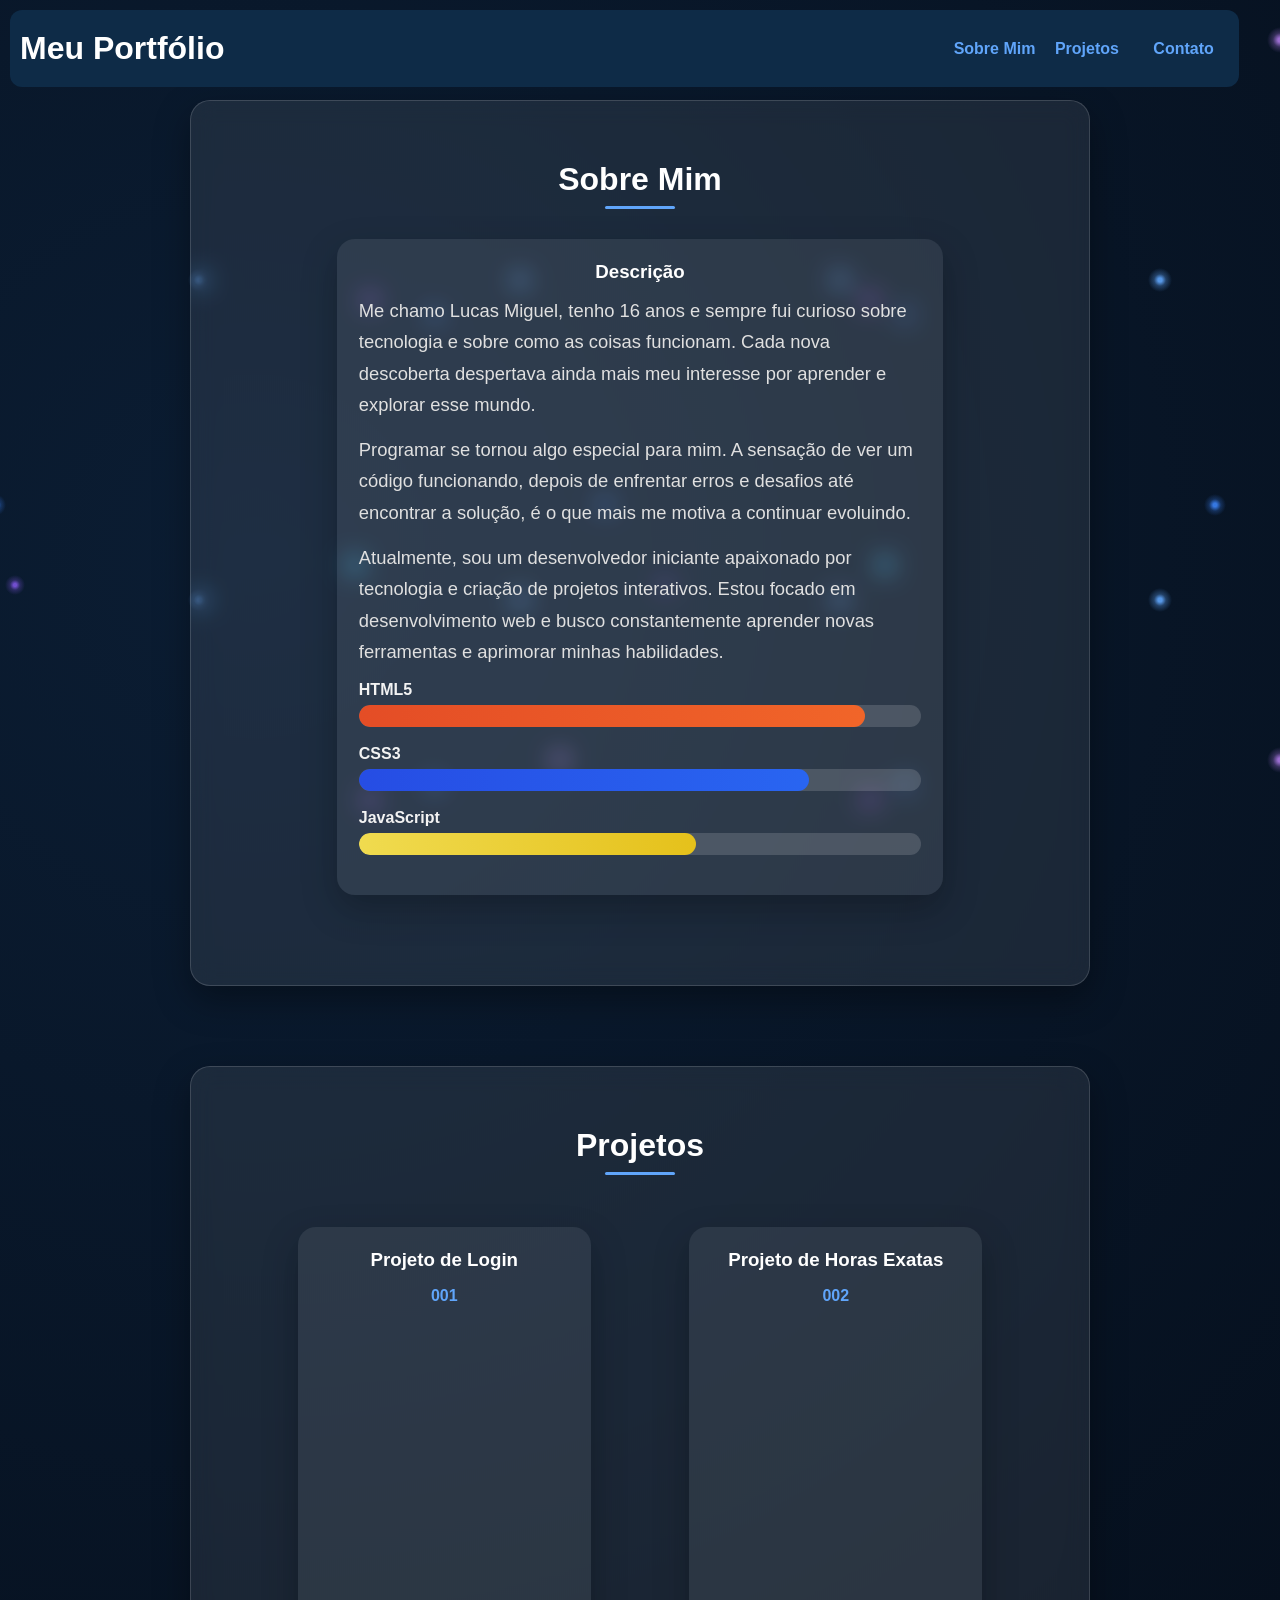
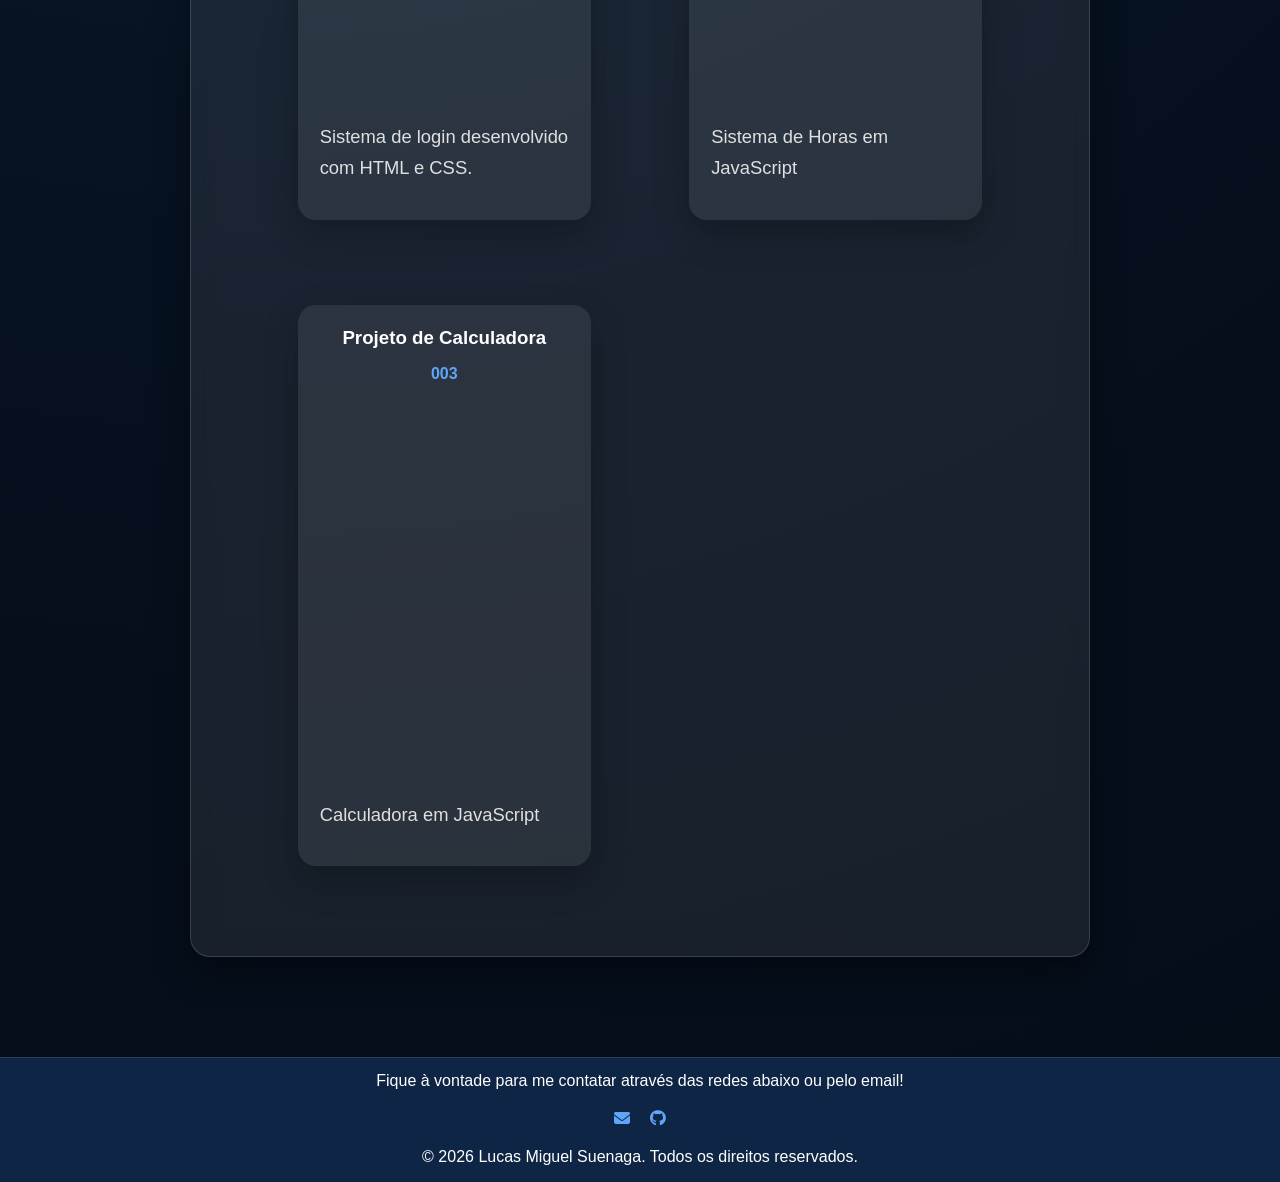
==== projeto/index.html @ d28683c3 "update" ====
<!DOCTYPE html>
<html lang="pt-br">
<head>
    <meta charset="UTF-8">
    <meta name="viewport" content="width=device-width, initial-scale=1.0">
    <title>Portfólio</title>

    <link rel="stylesheet" href="estilos/style.css">
    <link rel="stylesheet" href="estilos/media-query.css">
    <link rel="stylesheet" href="https://cdnjs.cloudflare.com/ajax/libs/font-awesome/6.5.0/css/all.min.css"/>
    <link rel="shortcut icon" href="imagens/iconmainpag.png" type="image/x-icon">
</head>

<body>
    <div class="particulas" aria-hidden="true"></div>

    <header>
        <h1>Meu Portfólio</h1>
        <nav>
            <a href="#sobre">Sobre Mim</a>
            <a href="#projetos" class="header-link">Projetos</a>
            <a href="#Contato" class="header-link">Contato</a>
        </nav>
    </header>

    <main>

        <section id="sobre">
          <h2>Sobre Mim</h2>
            <article class="projeto-card">

                  <h3>Descrição</h3>
                    <p>Me chamo Lucas Miguel, tenho 16 anos e sempre fui curioso sobre tecnologia e sobre como as coisas funcionam. Cada nova descoberta despertava ainda mais meu interesse por aprender e explorar esse mundo.</p>
                    <p>Programar se tornou algo especial para mim. A sensação de ver um código funcionando, depois de enfrentar erros e desafios até encontrar a solução, é o que mais me motiva a continuar evoluindo.</p>
                    <p>Atualmente, sou um desenvolvedor iniciante apaixonado por tecnologia e criação de projetos interativos. Estou focado em desenvolvimento web e busco constantemente aprender novas ferramentas e aprimorar minhas habilidades.</p>
                  <div class="skill">
                      <span>HTML5</span>
                      <div class="bar">
                          <div class="progress html" style="width: 90%;"></div>
                      </div>
                  </div>
                  <div class="skill">
                      <span>CSS3</span>
                      <div class="bar">
                          <div class="progress css" style="width: 80%;"></div>
                      </div>
                  </div>
                  <div class="skill">
                      <span>JavaScript</span>
                      <div class="bar">
                          <div class="progress js" style="width: 60%;"></div>
                      </div>
                  </div>
            </article>

        </section>


        <section id="projetos">
                <h2>Projetos</h2>
            <div class="grid-projetos">
    
                <article class="projeto-card" id="projeto1">
    
    
    
                        <div>
                          <h3>Projeto de Login</h3>
                          <a href="https://lumivivos.github.io/Projetos-Pequenos/" target="projeto-login">001</a>
                          <iframe name="projeto-login" width="100%" height="700" sandbox="allow-same-origin"></iframe>
                          <p>Sistema de login desenvolvido com HTML e CSS.</p>
                        </div>
    
                </article>
    
                <article class="projeto-card" id="projeto2">
    
                        <div>
                          <h3>Projeto de Horas Exatas</h3>
                          <a href="https://lumivivos.github.io/Projetos-Pequenos/index/002.html" target="projeto-calculadora">002</a>
                          <iframe name="projeto-calculadora" width="100%" height="700"></iframe>
                          <p>Sistema de Horas em JavaScript</p>
                        </div>
                </article>
    
                <article class="projeto-card" id="projeto3">
    
                        <div>
                          <h3>Projeto de Calculadora</h3>
                          <a href="https://lumivivos.github.io/Projetos-Pequenos/index/003.html" target="projeto-horas">003</a>
                          <iframe name="projeto-horas" width="100%" height="700"></iframe>
                        </div>
    
                        <p>Calculadora em JavaScript</p>
    
                </article>
            </div>

        </section>

    </main>

    <footer id="Contato">
<p>Fique à vontade para me contatar através das redes abaixo ou pelo email!</p>
    <ul class="socials">
      <li><a href="mailto:suenagalucasmiguel@gmail.com" target="_blank"><i class="fa-solid fa-envelope"></i></a></li>
      <li><a href="https://github.com/lumivivos" target="_blank"><i class="fa-brands fa-github"></i></a></li>

    </ul>
  </div>
  <div class="footer-bottom">
    <p>© 2026 Lucas Miguel Suenaga. Todos os direitos reservados.</p>
  </div>
  
    </footer>

</body>
</html>
---- projeto/estilos/style.css ----
@charset "UTF-8";

*{
    margin:0;
    padding:0;
    box-sizing:border-box;
    font-family:'Segoe UI', Tahoma, Geneva, Verdana, sans-serif;
}


html {
    scroll-behavior: smooth;
}

body{
    min-height:100vh;
    display:flex;
    flex-direction:column;
    background: radial-gradient(circle at 20% 20%, #0b1d33, #06101e 60%, #040d18 100%);
    color:#e0e0e0;
}

@keyframes aparecer{
    from{opacity:0; transform:translateY(20px);}
    to{opacity:1; transform:translateY(0);}
}

@keyframes brilhoPontos{
    0%,100%{opacity:0.6;}
    50%{opacity:1;}
}

@keyframes moverPontos{
    from{background-position:40px 120px,200px 80px,90px 300px,300px 200px;}
    to{background-position:40px 720px,200px 680px,90px 900px,300px 800px;}
}

@keyframes glowLink {
    0% {
        text-shadow: 0 0 2px rgba(96,165,250,0.5), 0 0 6px rgba(96,165,250,0.3);
    }
    100% {
        text-shadow: 0 0 6px rgba(96,165,250,0.7), 0 0 12px rgba(96,165,250,0.4);
    }
}

body::before,
body::after{
    content:"";
    position:fixed;
    inset:0;
    pointer-events:none;
    z-index:-1;
}

body::before{
    background-image:
        radial-gradient(circle, rgba(96,165,250,0.9) 2px, rgba(96,165,250,0.3) 6px, transparent 12px),
        radial-gradient(circle, rgba(59,130,246,0.9) 1.5px, rgba(59,130,246,0.3) 5px, transparent 10px),
        radial-gradient(circle, rgba(56,189,248,0.9) 2px, rgba(56,189,248,0.25) 7px, transparent 14px),
        radial-gradient(circle, rgba(59,130,246,0.9) 1.8px, rgba(59,130,246,0.25) 6px, transparent 11px);
    background-size:320px 320px,470px 470px,530px 530px,610px 610px;
    background-position:40px 120px,200px 80px,90px 300px,300px 200px;
    animation:moverPontos 60s linear infinite, brilhoPontos 6s ease-in-out infinite;
}

body::after{
    background-image:
        radial-gradient(circle, rgba(168,85,247,0.8) 2px, rgba(168,85,247,0.25) 6px, transparent 12px),
        radial-gradient(circle, rgba(139,92,246,0.8) 1.5px, rgba(139,92,246,0.25) 5px, transparent 10px),
        radial-gradient(circle, rgba(192,132,252,0.8) 2px, rgba(192,132,252,0.25) 7px, transparent 13px);
    background-size:500px 500px,650px 650px,720px 720px;
    background-position:120px 50px,340px 260px,200px 400px;
    animation:moverPontos 90s linear infinite, brilhoPontos 8s ease-in-out infinite;
}

button {
    position: relative;
    overflow: hidden;
}

button::after {
    content: '';
    position: absolute;
    width: 100px;
    height: 100px;
    background: rgba(96,165,250,0.3);
    border-radius: 50%;
    transform: scale(0);
    opacity: 0;
    pointer-events: none;
    transition: transform 0.5s ease, opacity 1s ease;
}

button:active::after {
    transform: scale(3);
    opacity: 1;
    transition: 0s;
}



header,footer{
    background:#0f2545;
    text-align:center;
    padding:14px 10px;
    color:#ffffff;
}

header {
    background: #0e2b47;
    color: #ffffff;
    text-align: center;
    padding: 20px 10px;
    display: flex;
    align-items: center;
    justify-content: space-between;
    transition: box-shadow 0.3s ease, transform 0.3s ease;
    border-radius: 12px;
    margin: 10px;
    cursor: pointer;
    position: fixed;
    width: 96%;
    z-index: 1
}

header:hover {
    box-shadow: 0 8px 25px rgba(96,165,250,0.5), 0 4px 15px rgba(139,92,246,0.4);
    transform: translateY(-2px);
}

.header-link {
    color: #60a5fa;
    font-weight: bold;
    text-decoration: none;
    font-size: 1em;
    transition: color 0.3s ease, text-shadow 0.3s ease, transform 0.3s ease;
    margin: 10px;
    padding: 5px;
}

.header-link:hover {
    color: #8b5cf6; 
    text-shadow: 0 0 8px rgba(139,92,246,0.8);
    transform: translateY(-2px);
}

header:hover {
    box-shadow: 0 10px 30px rgba(96,165,250,0.6), 0 6px 20px rgba(139,92,246,0.5);
    transform: translateY(-3px);
}

header:active {
    transform: scale(0.99);
}


.header-link:hover {
    transform: translateY(-2px) scale(1.05);
}

main{
    flex:1;
    padding:30px;
    display:flex;
    flex-direction:column;
    align-items:center;
}

section{
    background:rgba(255,255,255,0.08);
    border:1px solid rgba(255,255,255,0.15);
    backdrop-filter:blur(12px);
    padding:30px;
    border-radius:20px;
    width: 90%;
    max-width:900px;
    margin: 40px auto;
    box-shadow:0 14px 35px rgba(0,0,0,0.35);
    transition:all 0.3s ease;
}

section:hover{
    transform:translateY(-4px);
    box-shadow:0 20px 50px rgba(0,0,0,0.4);
}

section>h2{
    font-size:2em;
    margin-bottom:22px;
    color:#ffffff;
    position:relative;
    text-align: center;
}

section>h2::after{
    content:"";
    display:block;
    width:70px;
    height:3px;
    background:#60a5fa;
    margin: 8px auto 0 auto;
    border-radius:2px;
}

section p{
    margin-bottom:14px;
    line-height:1.6;
    color:#000000;
}

section p, .projeto-card p {
    word-spacing: normal; 
    letter-spacing: normal;
    line-height: 1.6;
}


a{
    color:#60a5fa;
    text-decoration:none;
    font-weight:600;
    transition:all 0.2s ease;
}

a:hover{
    text-decoration:underline;
}

.projeto-card {
    margin-top: 28px;
    background: rgba(255,255,255,0.08);
    padding: 22px;
    border-radius: 18px;
    box-shadow: 0 14px 35px rgba(0,0,0,0.25);
    transition: all 0.3s ease;
    animation: aparecer 0.5s ease forwards;
    cursor: pointer;
    
    
}

.projeto-card h3 {
    text-align: center;
    margin-bottom: 12px;
    color: #ffffff;
    transition: color 0.3s ease, text-shadow 0.3s ease;
}

.projeto-card p {
    line-height: 1.7;
    margin-top: 12px;
    font-size: 1.15em;
    color: #e0e0e0;
    text-align: left;
    transition: color 0.3s ease, text-shadow 0.3s ease;
    
}



.projeto-card a {
    display: block; 
    margin: 16px auto 0 auto; 
    color: #60a5fa;
    font-weight: bold;
    transition: color 0.2s ease, text-shadow 0.2s ease;
    text-align: center;
}


.projeto-card iframe {
    width: 100%;
    height: 400px; 
    border-radius: 12px;
    border: none;
}



.projeto-card:hover {
    transform: translateY(-6px);
    box-shadow: 0 22px 55px rgba(96, 165, 250, 0.5), 0 18px 40px rgba(139, 92, 246, 0.4);;
}

    section:hover, .projeto-card:hover {
        transform: translateY(-6px) scale(1.03);
        box-shadow: 0 25px 60px rgba(87, 152, 233, 0.55), 0 20px 45px rgba(85, 23, 228, 0.45);
    }

.projeto-card:hover h3 {
    color: #60a5fa;
    text-shadow: 0 0 8px rgba(96,165,250,0.9);
}

.projeto-card:hover p {
    color: #ffffff;
    text-shadow: 0 0 6px rgba(96,165,250,0.6);
}

.projeto-card:hover a {
    color: #8b5cf6;
    text-shadow: 0 0 8px rgba(139,92,246,0.8);
}



.skill{
    margin-bottom:18px;
}

.skill span{
    display:block;
    margin-bottom:6px;
    font-weight:bold;
    color:#f3f3f3;
}

.bar{
    width:100%;
    height:22px;
    background-color:rgba(255,255,255,0.15);
    border-radius:12px;
    overflow:hidden;
}

.progress{
    height:100%;
    border-radius:12px;
    background:linear-gradient(90deg,#60a5fa,#3b82f6);
    transition:width 0.5s ease-in-out;
}

.progress.html{
    background:linear-gradient(90deg,#e44d26,#f16529);
}

.progress.css{
    background:linear-gradient(90deg,#264de4,#2965f1);
}

.progress.js{
    background:linear-gradient(90deg,#f0db4f,#e5c11b);
}

.grid-projetos {
      display: grid;
    grid-template-columns: repeat(auto-fit, minmax(300px, 2fr));
    gap: 25px;
    width: 100%;
    justify-items: center;
}


footer{
    margin-top:auto;
    border-top:1px solid rgba(255,255,255,0.12);
    height: 125px;
}

.socials {
    display: flex;
    flex-wrap: wrap;
    justify-content: center;
    gap: 20px;
    margin: 10px 0;
    padding: 10px;
    list-style: none;
}

.footer .socials li a:hover {
  color: #00acee; 
  transform: translateY(-5px) scale(1.1); 
}

.socials li a:hover {
    color: #3b82f6;
    transform: translateY(-5px) scale(1.2);
    text-shadow: 0 0 8px rgba(96,165,250,0.6);
}
---- projeto/estilos/media-query.css ----
@media (min-width: 1120px) {
    header:hover {
        transform: translateY(-3px) scale(1.02);
        box-shadow: 0 12px 35px rgba(114, 165, 228, 0.6), 0 8px 25px rgba(139,92,246,0.45);
    }

    .header-link:hover {
        transform: translateY(-2px) scale(1.05);
    }

    section:hover, .projeto-card:hover {
        transform: translateY(-6px) scale(1.03);
        box-shadow: 0 25px 80px rgb(81, 79, 209), 0 20px 45px rgba(40, 5, 121, 0.45);
    }

.projeto-card:hover {
       
        transform: translateY(-6px) scale(1.03);
        box-shadow: 0 10px 50px rgba(25, 22, 194, 0.493), 0 20px 65px rgb(24, 3, 75);
}
}

    main {
        padding: 60px 0;
    }

    section {
        width: 90%;
        max-width: 900px;
        padding: 60px 70px;
    }

    .projeto-card {
        width: 80%;
        max-width: 700px;
        margin: 30px auto;
    }



@media (min-width: 768px) and (max-width: 1120px) {
    header:hover {
        transform: translateY(-2px) scale(1.01);
        box-shadow: 0 10px 28px rgba(96,165,250,0.5), 0 6px 20px rgba(139,92,246,0.35);
    }

    .header-link:hover {
        transform: translateY(-1px) scale(1.03);
    }

    section:hover, .projeto-card:hover {
        transform: translateY(-4px) scale(1.02);
        box-shadow: 0 20px 50px rgba(96,165,250,0.5), 0 16px 38px rgba(139,92,246,0.35);
    }

    section {
        max-width: 700px;
        padding: 40px 50px;
    }

    .projeto-card {
        width: 100%;
        max-width: 600px;
    }
        .projeto-card iframe {
        height: 350px;
        width: 100%;
    }

     #sobre .projeto-card {
        display: grid;
        grid-template-columns: 2fr; 
    }

    #sobre .projeto-card p {
        max-width: 100%;
    }

}


@media (max-width: 767px) {
    header {
        flex-direction: column;
        gap: 15px;
        font-size: 0.9em;
        z-index: 1;
    }
    header, .header-link,
    section, .projeto-card {
        transform: none !important;
        box-shadow: 0 8px 20px rgba(0,0,0,0.2) !important;
    }

    section, .projeto-card {
        width: 100%;
        max-width: 400px;
        margin: 10px auto;
        
    }

    section h2 {
        font-size: 1.6em;
        text-align: center;
    }

    .projeto-card h3 {
        font-size: 1.2em;
    }

    .projeto-card p {
        font-size: 0.9em;
    }

    .projeto-card a {
        font-size: 0.95em;
        width: 100%;
        max-width: 400px;
        margin: 10;
    }
       .grid-projetos {
        grid-template-columns: 1fr; 
        gap: 15px;
        display: flex;
        flex-direction: column;
    }
      .projeto-card iframe {
        height: 300px;
        width: 100%;

    }


     #sobre .projeto-card {
        display: grid;
        grid-template-columns: 1fr; 
        gap: 15px;
    }

    #sobre .projeto-card p {
        max-width: 100%;
    }

}
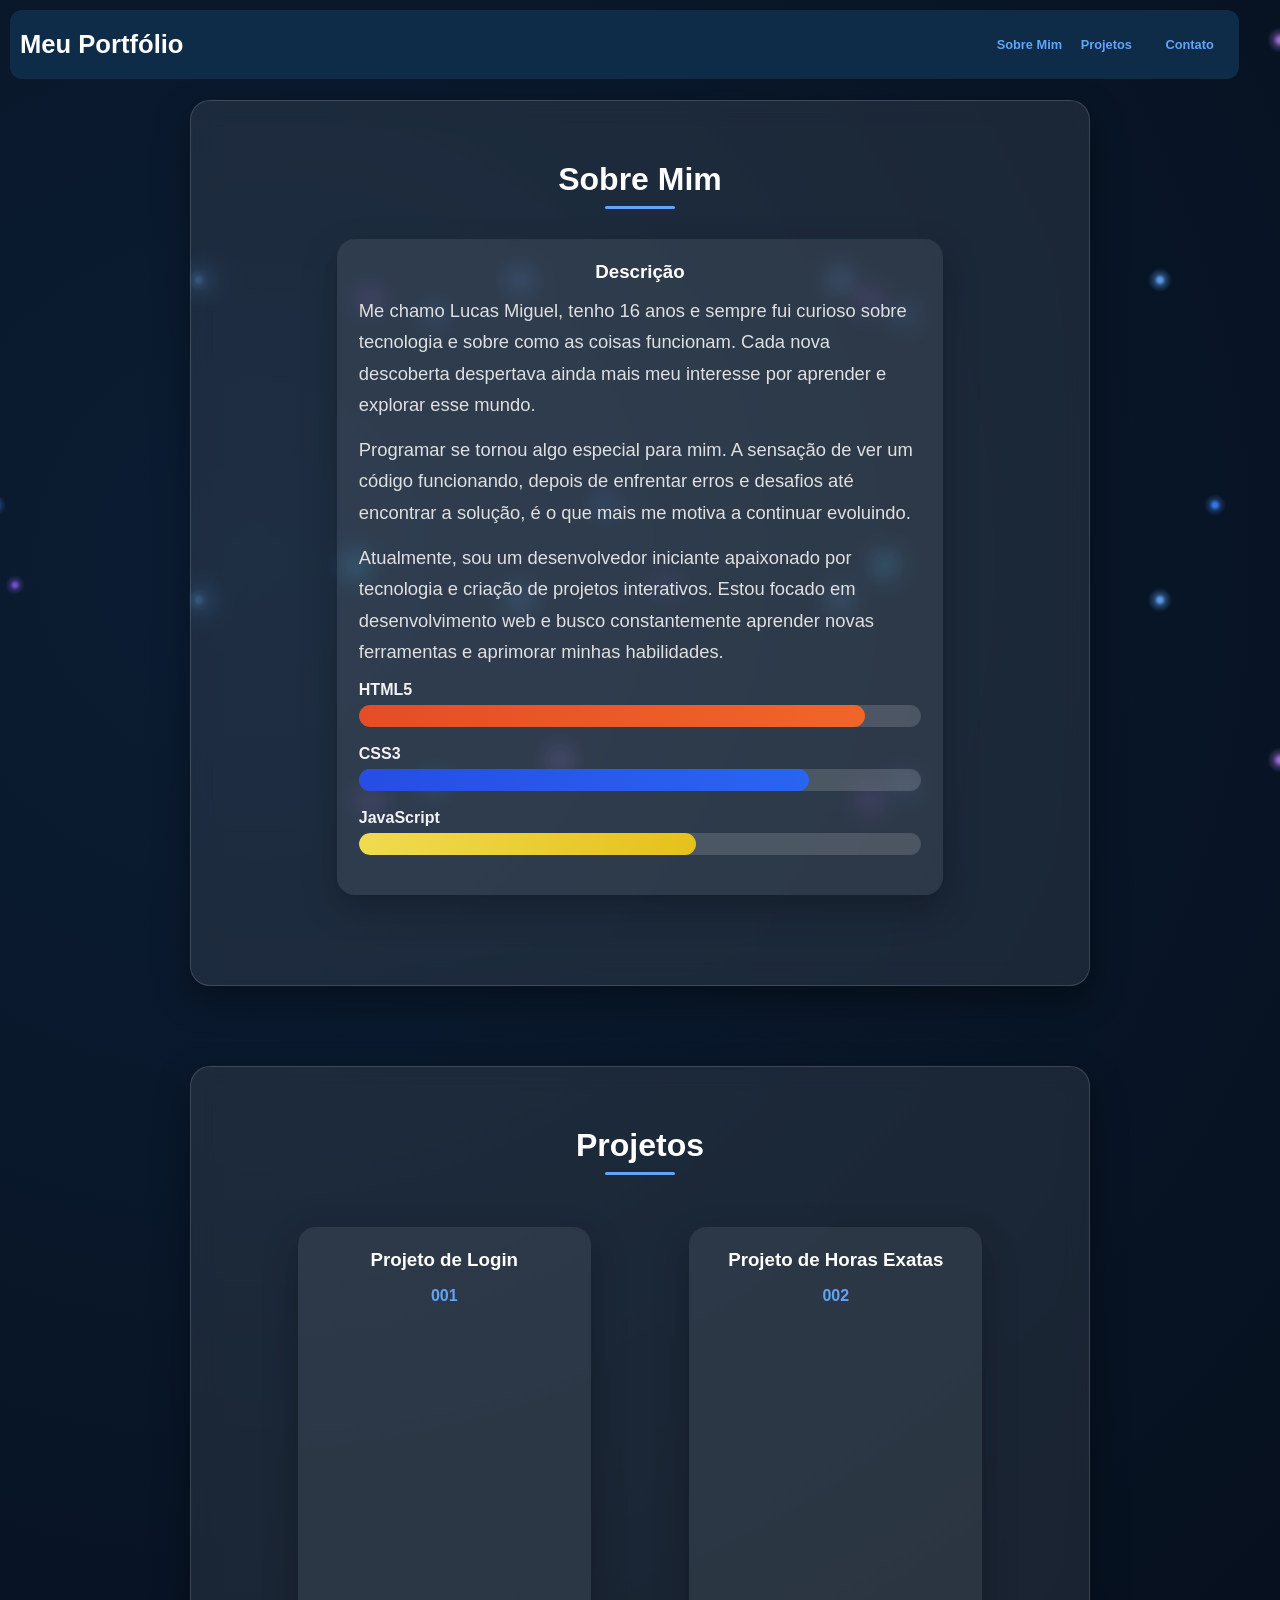
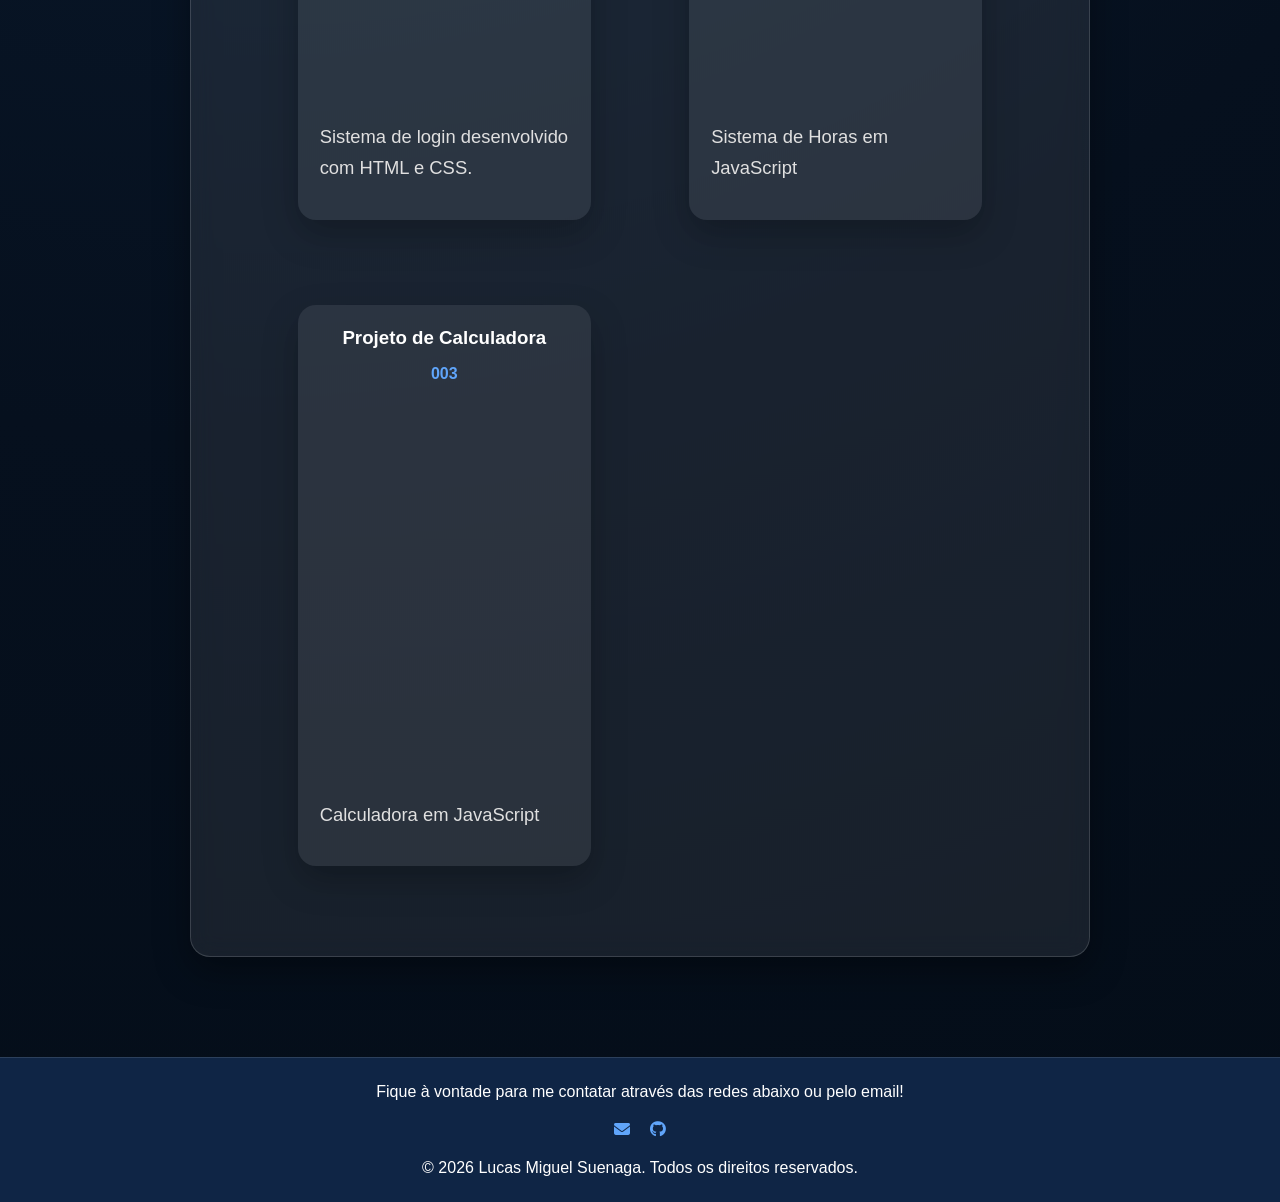
==== commit 6da41ce6: "update" ====
--- a/projeto/index.html
+++ b/projeto/index.html
@@ -67,7 +67,7 @@
                         <div>
                           <h3>Projeto de Login</h3>
                           <a href="https://lumivivos.github.io/Projetos-Pequenos/" target="projeto-login">001</a>
-                          <iframe name="projeto-login" width="100%" height="700" sandbox="allow-same-origin"></iframe>
+                          <iframe name="projeto-login" width="auto" height="700" sandbox="allow-same-origin"></iframe>
                           <p>Sistema de login desenvolvido com HTML e CSS.</p>
                         </div>
     
@@ -78,7 +78,7 @@
                         <div>
                           <h3>Projeto de Horas Exatas</h3>
                           <a href="https://lumivivos.github.io/Projetos-Pequenos/index/002.html" target="projeto-calculadora">002</a>
-                          <iframe name="projeto-calculadora" width="100%" height="700"></iframe>
+                          <iframe name="projeto-calculadora" width="auto" height="700" sandbox="allow-same-origin"></iframe>
                           <p>Sistema de Horas em JavaScript</p>
                         </div>
                 </article>
@@ -88,7 +88,7 @@
                         <div>
                           <h3>Projeto de Calculadora</h3>
                           <a href="https://lumivivos.github.io/Projetos-Pequenos/index/003.html" target="projeto-horas">003</a>
-                          <iframe name="projeto-horas" width="100%" height="700"></iframe>
+                          <iframe name="projeto-horas" width="auto" height="700" sandbox="allow-same-origin"></iframe>
                         </div>
     
                         <p>Calculadora em JavaScript</p>
--- a/projeto/estilos/style.css
+++ b/projeto/estilos/style.css
@@ -121,7 +121,8 @@
     cursor: pointer;
     position: fixed;
     width: 96%;
-    z-index: 1
+    z-index: 1;
+    font-size: 0.8em;
 }
 
 header:hover {
@@ -278,6 +279,7 @@
 
 
 
+
 .projeto-card:hover {
     transform: translateY(-6px);
     box-shadow: 0 22px 55px rgba(96, 165, 250, 0.5), 0 18px 40px rgba(139, 92, 246, 0.4);;
@@ -352,10 +354,18 @@
 }
 
 
-footer{
-    margin-top:auto;
-    border-top:1px solid rgba(255,255,255,0.12);
-    height: 125px;
+footer {
+    margin-top: auto;
+    border-top: 1px solid rgba(255,255,255,0.12);
+    background-color: #0f2545;
+    color: #ffffff;
+    padding: 25px 20px;
+    display: flex;
+    flex-direction: column;
+    align-items: center;
+    justify-content: center;
+    text-align: center;
+    width: 100%;
 }
 
 .socials {
--- a/projeto/estilos/media-query.css
+++ b/projeto/estilos/media-query.css
@@ -142,4 +142,4 @@
         max-width: 100%;
     }
 
-}+}
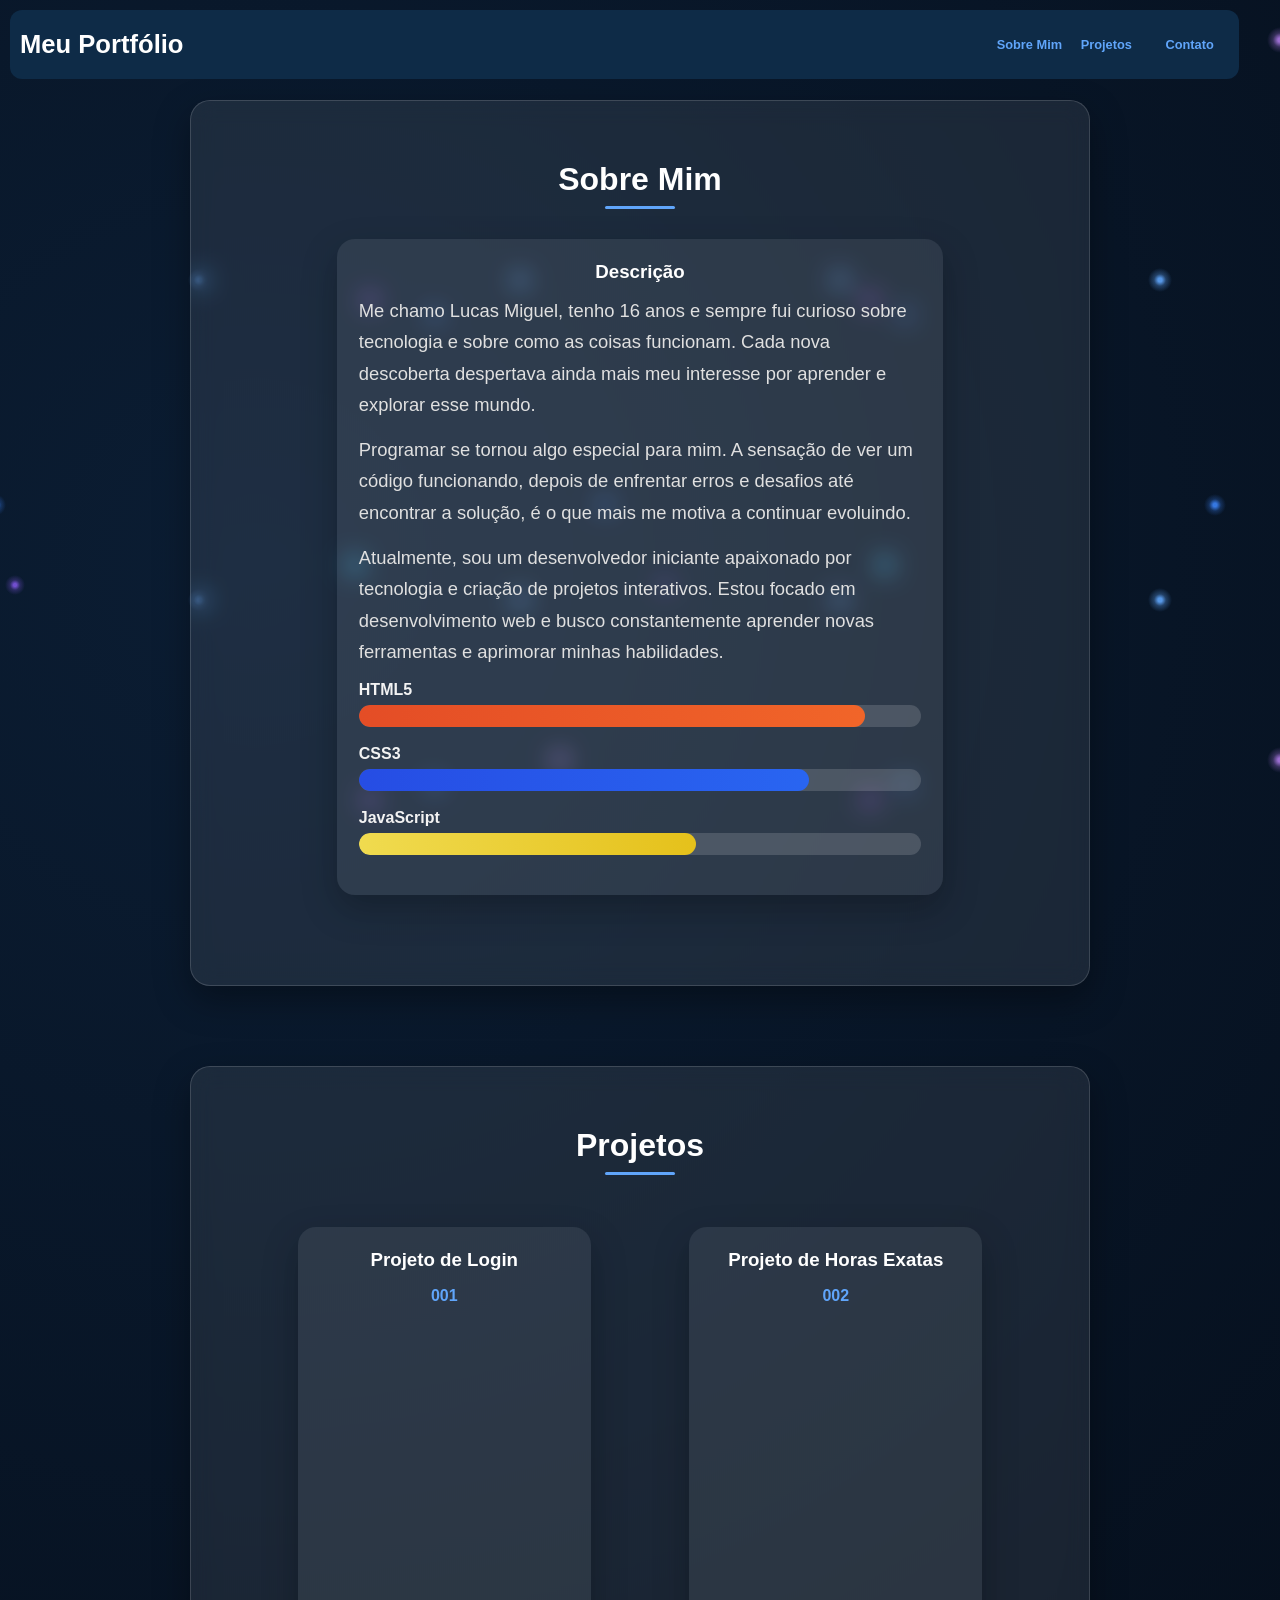
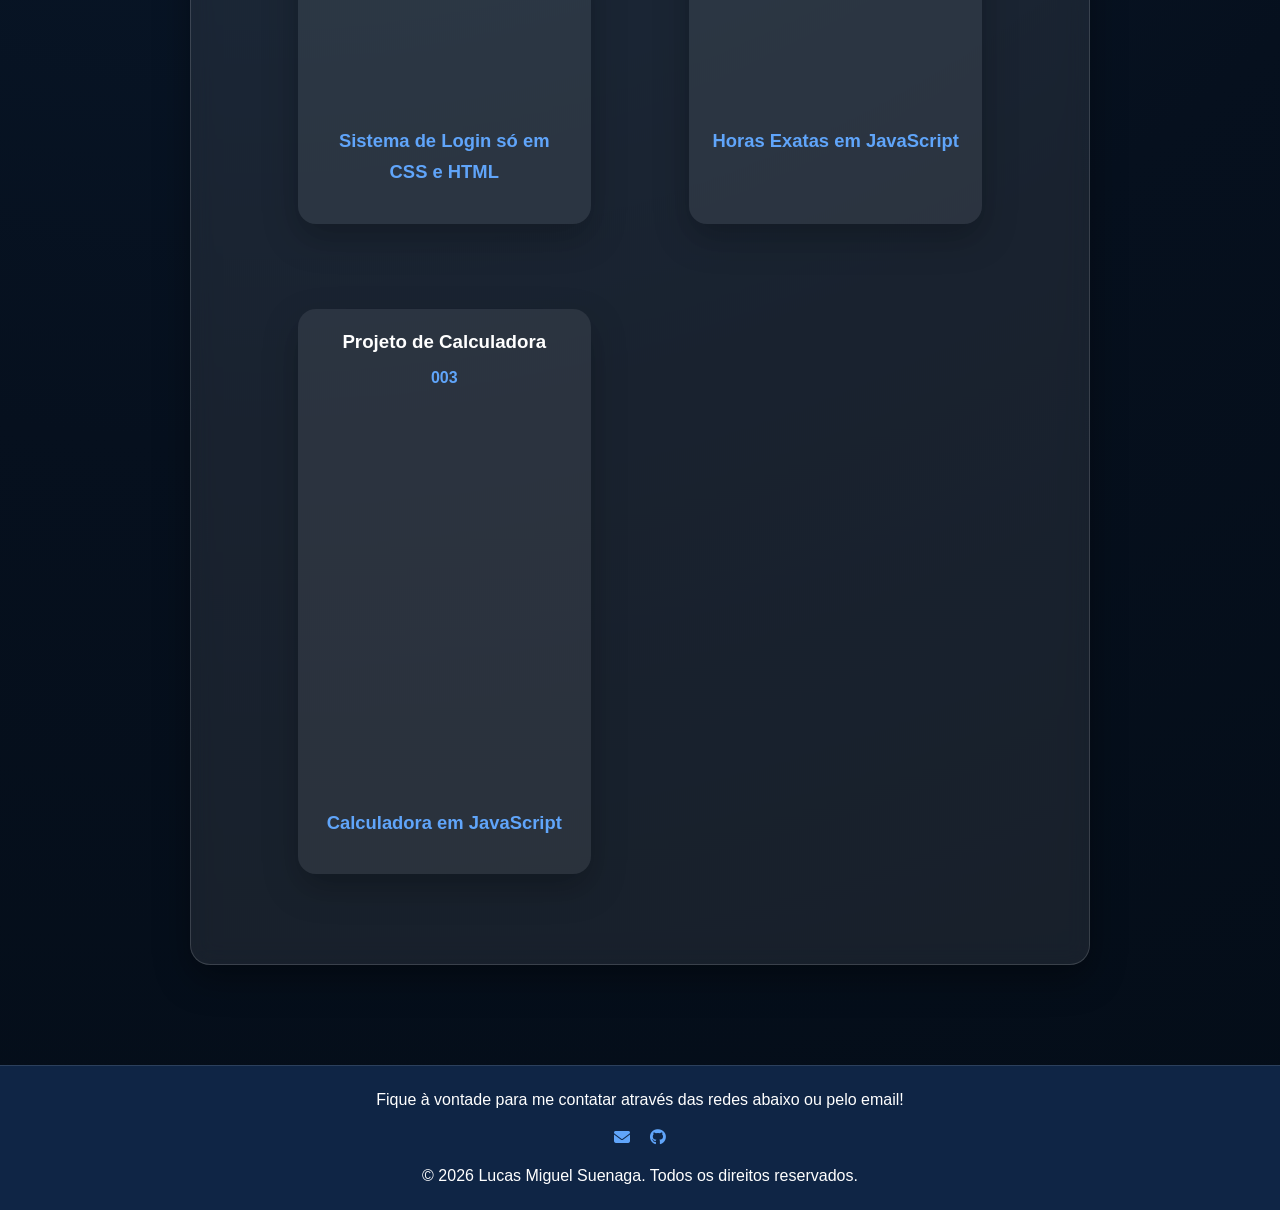
==== commit b37e0744: "Update index.html" ====
--- a/projeto/index.html
+++ b/projeto/index.html
@@ -68,7 +68,7 @@
                           <h3>Projeto de Login</h3>
                           <a href="https://lumivivos.github.io/Projetos-Pequenos/" target="projeto-login">001</a>
                           <iframe name="projeto-login" width="auto" height="700" sandbox="allow-same-origin"></iframe>
-                          <p>Sistema de login desenvolvido com HTML e CSS.</p>
+                          <p><a href="https://lumivivos.github.io/Projetos-Pequenos/index/001.html">Sistema de Login só em CSS e HTML</a></p>
                         </div>
     
                 </article>
@@ -79,7 +79,7 @@
                           <h3>Projeto de Horas Exatas</h3>
                           <a href="https://lumivivos.github.io/Projetos-Pequenos/index/002.html" target="projeto-calculadora">002</a>
                           <iframe name="projeto-calculadora" width="auto" height="700" sandbox="allow-same-origin"></iframe>
-                          <p>Sistema de Horas em JavaScript</p>
+                          <p><a href="https://lumivivos.github.io/Projetos-Pequenos/index/002.html">Horas Exatas em JavaScript</a></p>
                         </div>
                 </article>
     
@@ -89,9 +89,11 @@
                           <h3>Projeto de Calculadora</h3>
                           <a href="https://lumivivos.github.io/Projetos-Pequenos/index/003.html" target="projeto-horas">003</a>
                           <iframe name="projeto-horas" width="auto" height="700" sandbox="allow-same-origin"></iframe>
+                          <p><a href="https://lumivivos.github.io/Projetos-Pequenos/index/003.html">Calculadora em JavaScript</a></p>
+    
                         </div>
     
-                        <p>Calculadora em JavaScript</p>
+ 
     
                 </article>
             </div>
--- a/projeto/estilos/style.css
+++ b/projeto/estilos/style.css
@@ -275,6 +275,7 @@
     height: 400px; 
     border-radius: 12px;
     border: none;
+    overflow-x: hidden;
 }
 
 
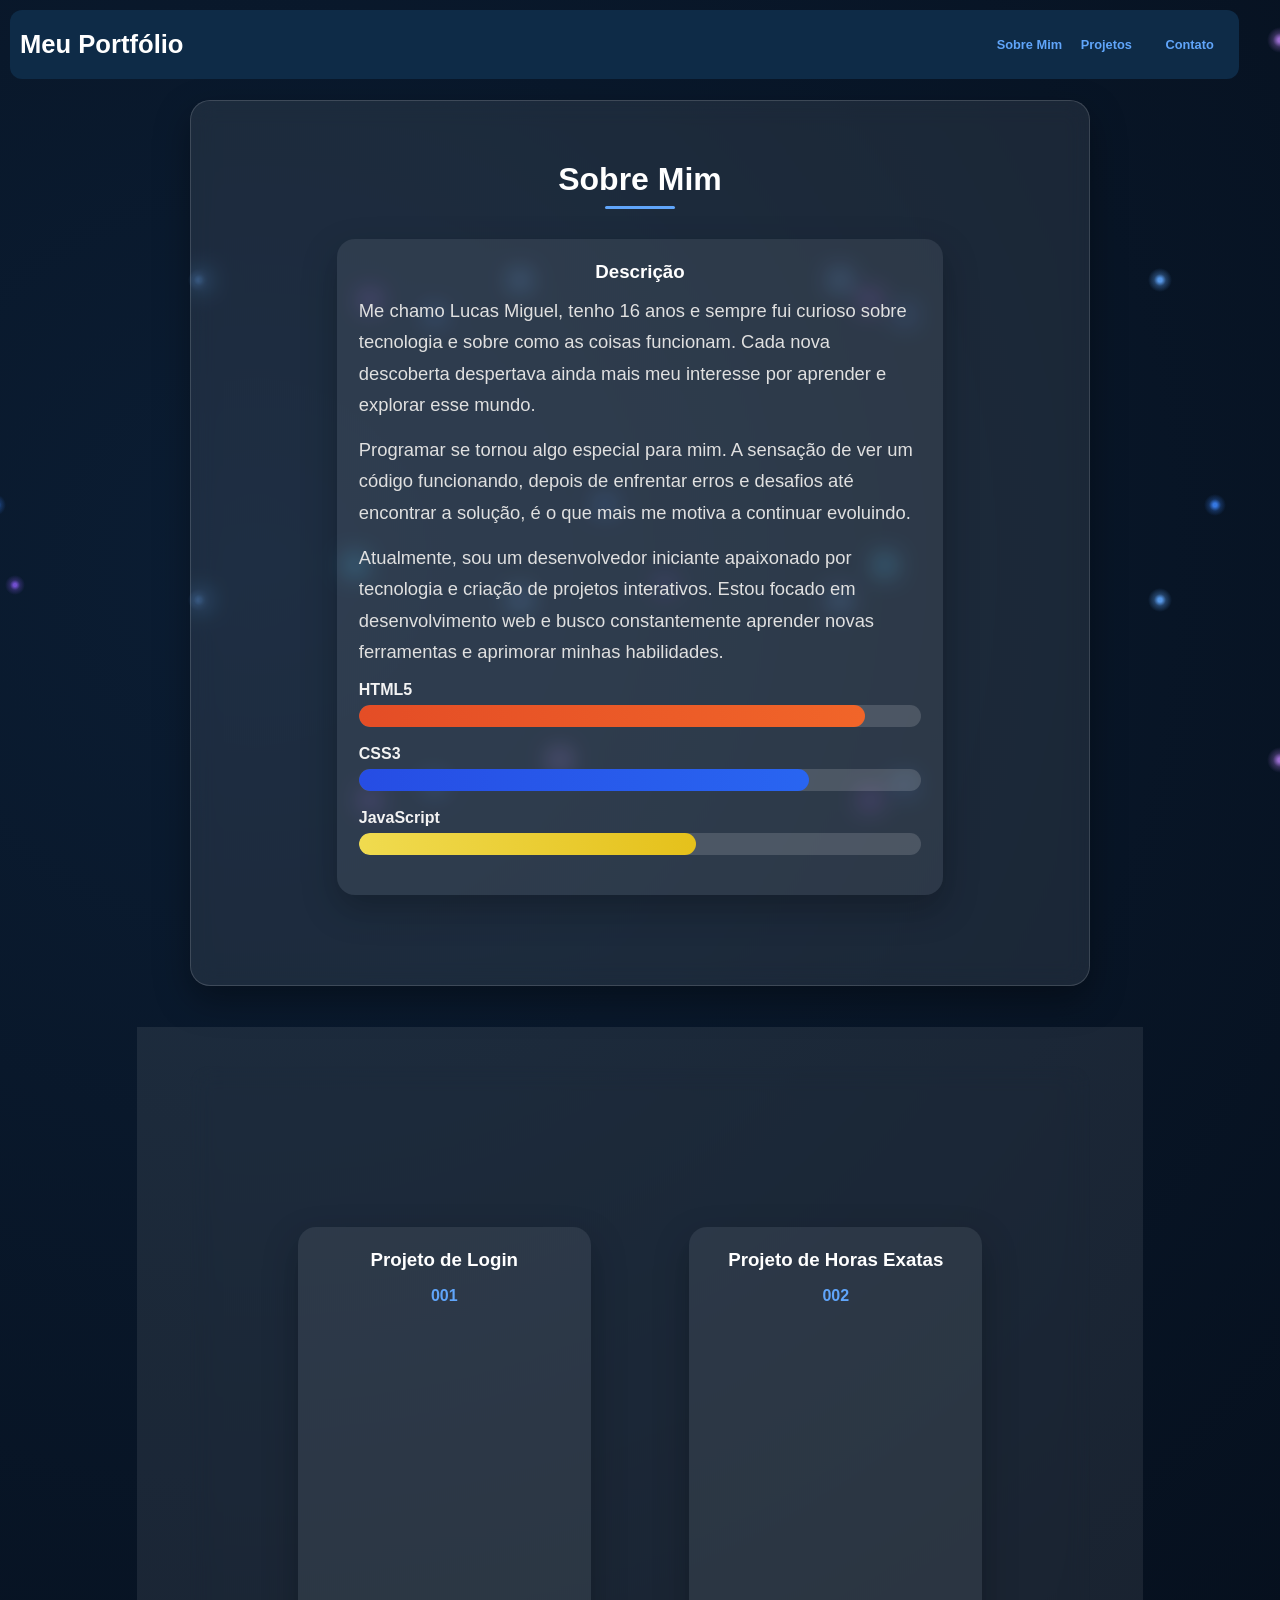
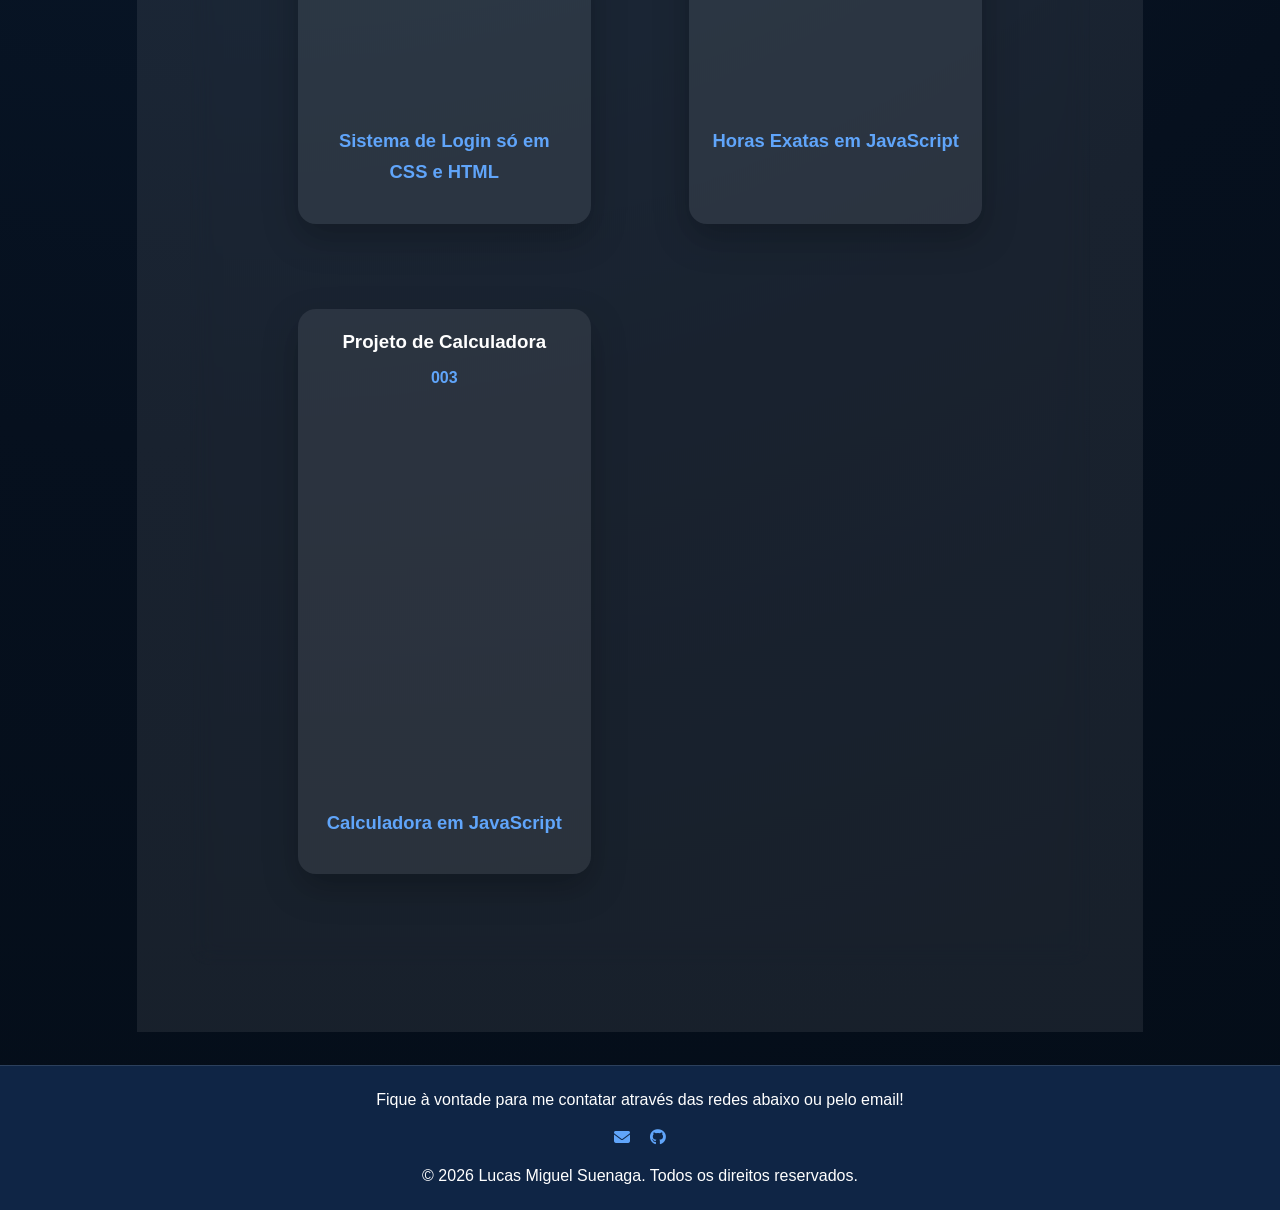
==== commit 4830fd5b: "Update index.html" ====
--- a/projeto/index.html
+++ b/projeto/index.html
@@ -68,7 +68,7 @@
                           <h3>Projeto de Login</h3>
                           <a href="https://lumivivos.github.io/Projetos-Pequenos/" target="projeto-login">001</a>
                           <iframe name="projeto-login" width="auto" height="700" sandbox="allow-same-origin"></iframe>
-                          <p><a href="https://lumivivos.github.io/Projetos-Pequenos/index/001.html">Sistema de Login só em CSS e HTML</a></p>
+                          <p><a href="https://lumivivos.github.io/Projetos-Pequenos/index/001.html" target="_blank">Sistema de Login só em CSS e HTML</a></p>
                         </div>
     
                 </article>
@@ -79,7 +79,7 @@
                           <h3>Projeto de Horas Exatas</h3>
                           <a href="https://lumivivos.github.io/Projetos-Pequenos/index/002.html" target="projeto-calculadora">002</a>
                           <iframe name="projeto-calculadora" width="auto" height="700" sandbox="allow-same-origin"></iframe>
-                          <p><a href="https://lumivivos.github.io/Projetos-Pequenos/index/002.html">Horas Exatas em JavaScript</a></p>
+                          <p><a href="https://lumivivos.github.io/Projetos-Pequenos/index/002.html" target="_blank">Horas Exatas em JavaScript</a></p>
                         </div>
                 </article>
     
@@ -89,7 +89,7 @@
                           <h3>Projeto de Calculadora</h3>
                           <a href="https://lumivivos.github.io/Projetos-Pequenos/index/003.html" target="projeto-horas">003</a>
                           <iframe name="projeto-horas" width="auto" height="700" sandbox="allow-same-origin"></iframe>
-                          <p><a href="https://lumivivos.github.io/Projetos-Pequenos/index/003.html">Calculadora em JavaScript</a></p>
+                          <p><a href="https://lumivivos.github.io/Projetos-Pequenos/index/003.html" target="_blank">Calculadora em JavaScript</a></p>
     
                         </div>
     
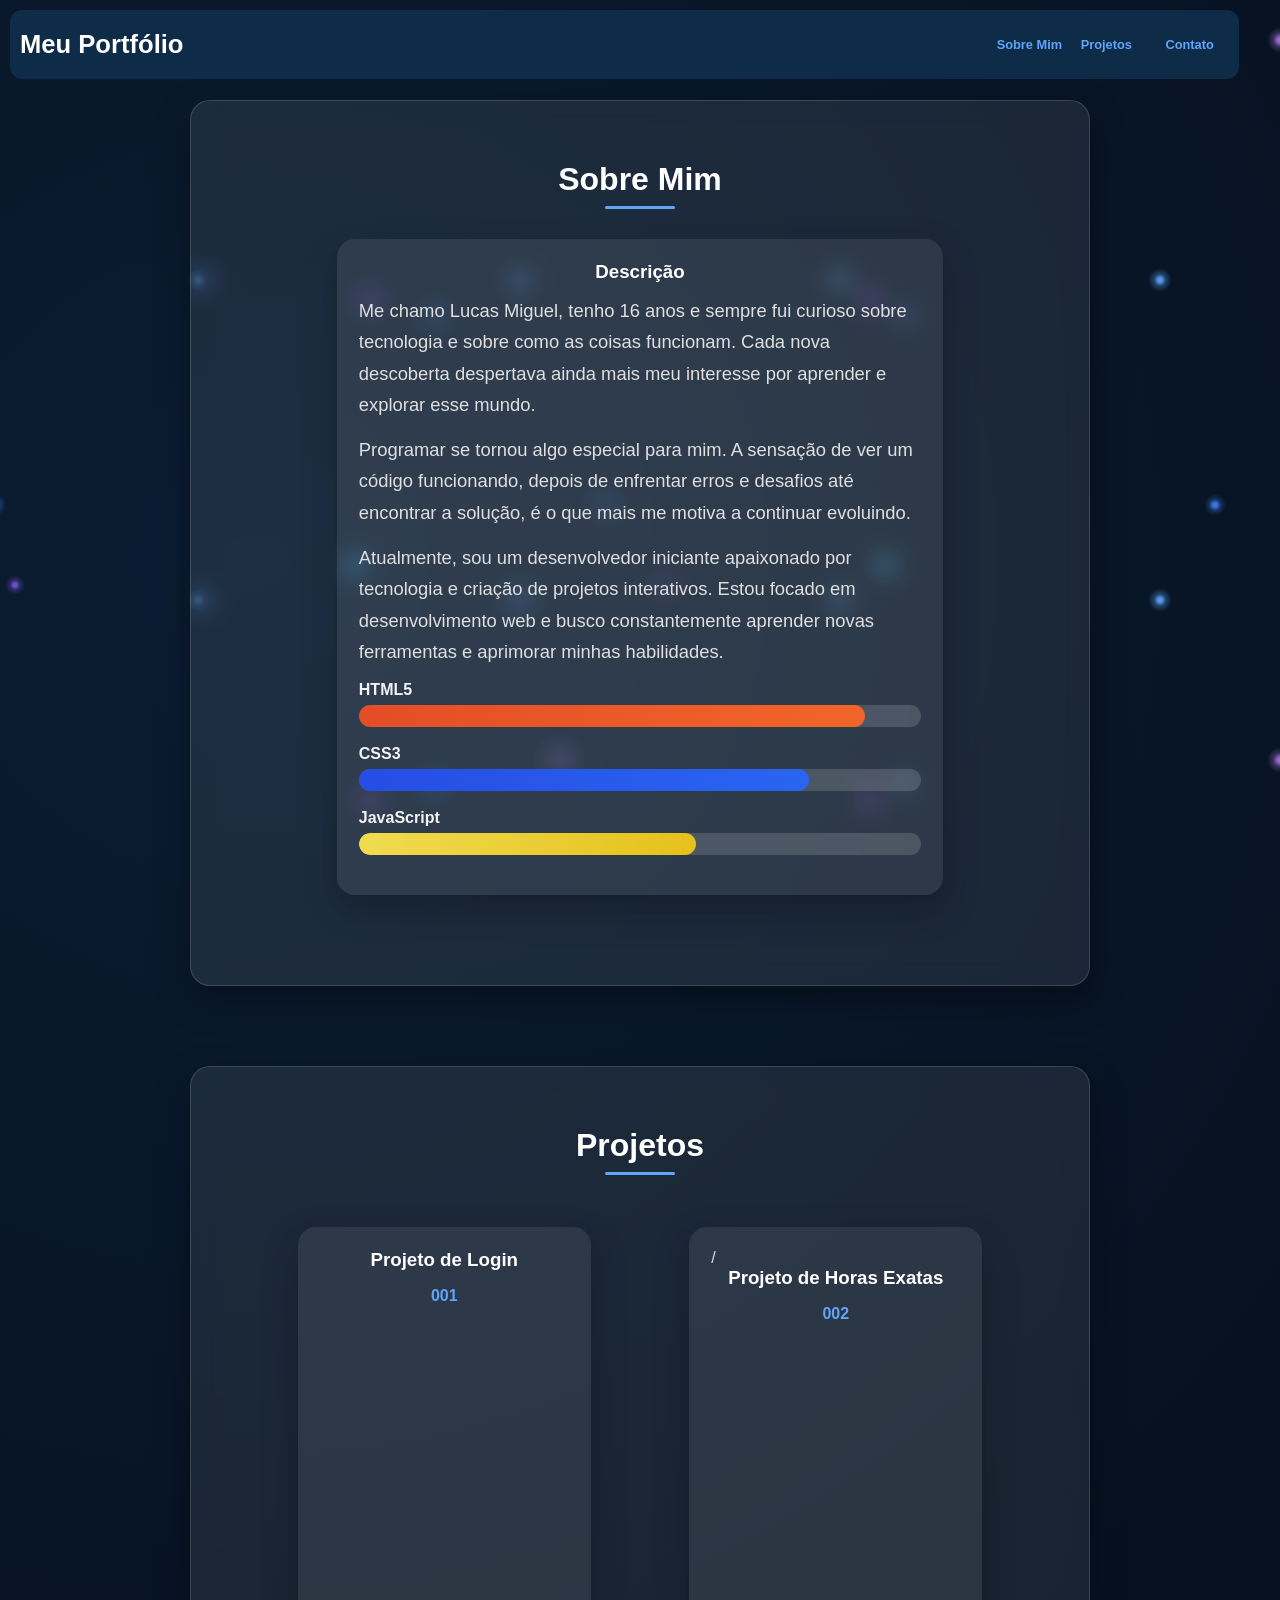
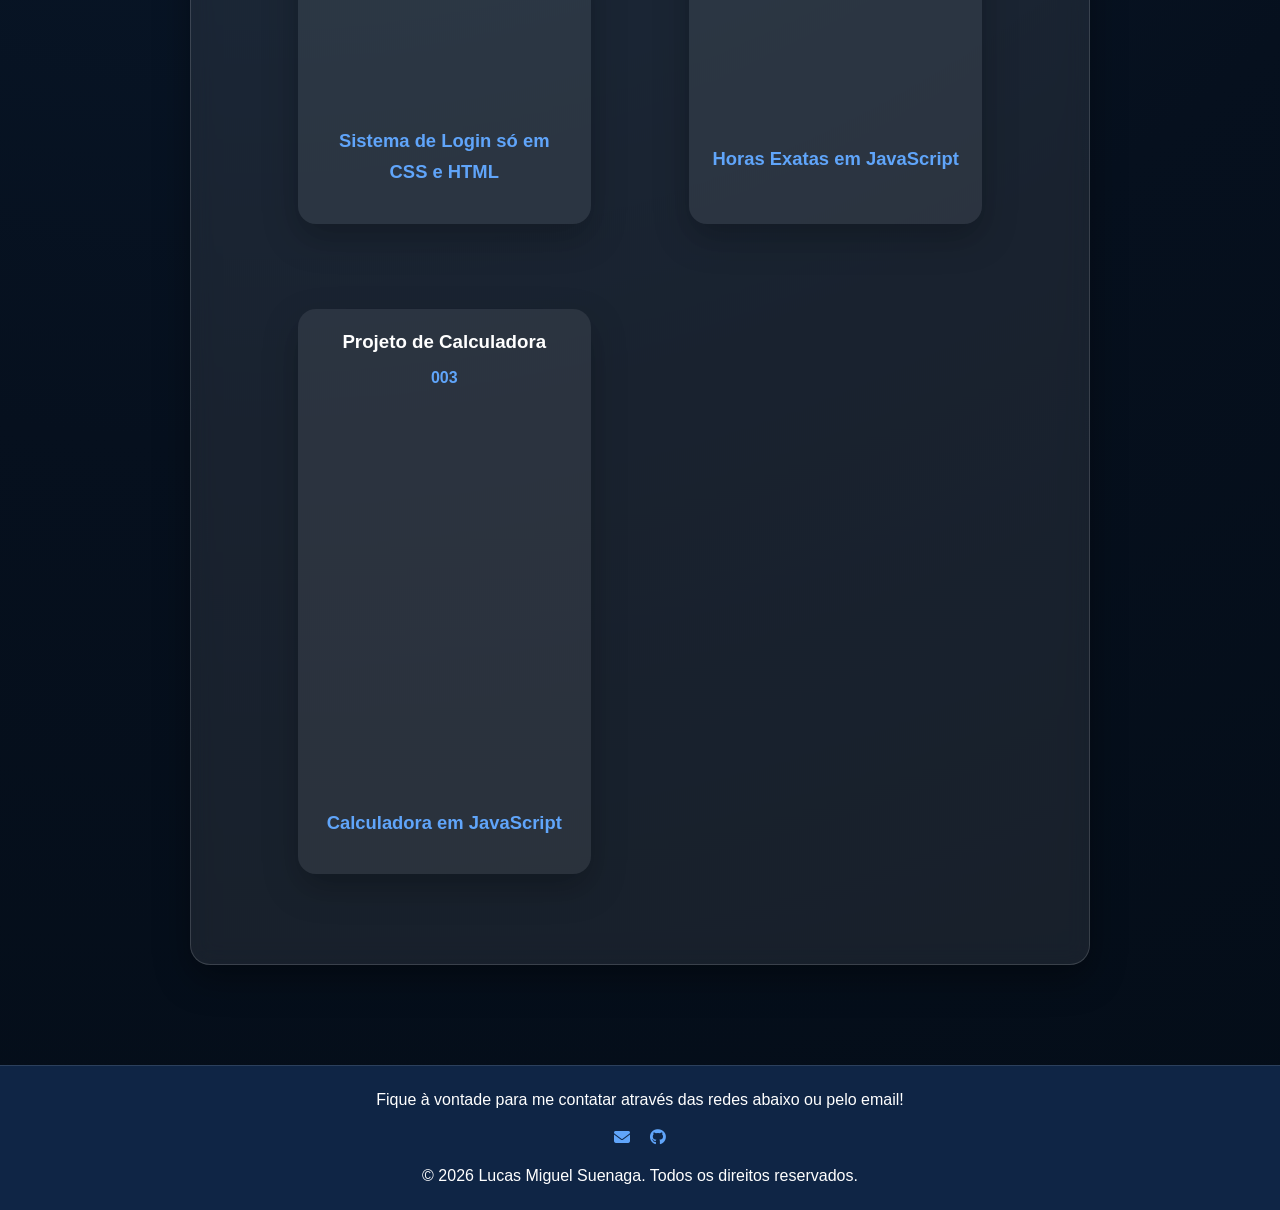
==== commit 4eb70c93: "Update index.html" ====
--- a/projeto/index.html
+++ b/projeto/index.html
@@ -68,13 +68,12 @@
                           <h3>Projeto de Login</h3>
                           <a href="https://lumivivos.github.io/Projetos-Pequenos/" target="projeto-login">001</a>
                           <iframe name="projeto-login" width="auto" height="700" sandbox="allow-same-origin"></iframe>
-                          <p><a href="https://lumivivos.github.io/Projetos-Pequenos/index/001.html" target="_blank">Sistema de Login só em CSS e HTML</a></p>
+                          <p><a href="https://lumivivos.github.io/Projetos-Pequenos/" target="_blank">Sistema de Login só em CSS e HTML</a></p>
                         </div>
     
                 </article>
     
-                <article class="projeto-card" id="projeto2">
-    
+                <article class="projeto-card" id="projeto2">/
                         <div>
                           <h3>Projeto de Horas Exatas</h3>
                           <a href="https://lumivivos.github.io/Projetos-Pequenos/index/002.html" target="projeto-calculadora">002</a>
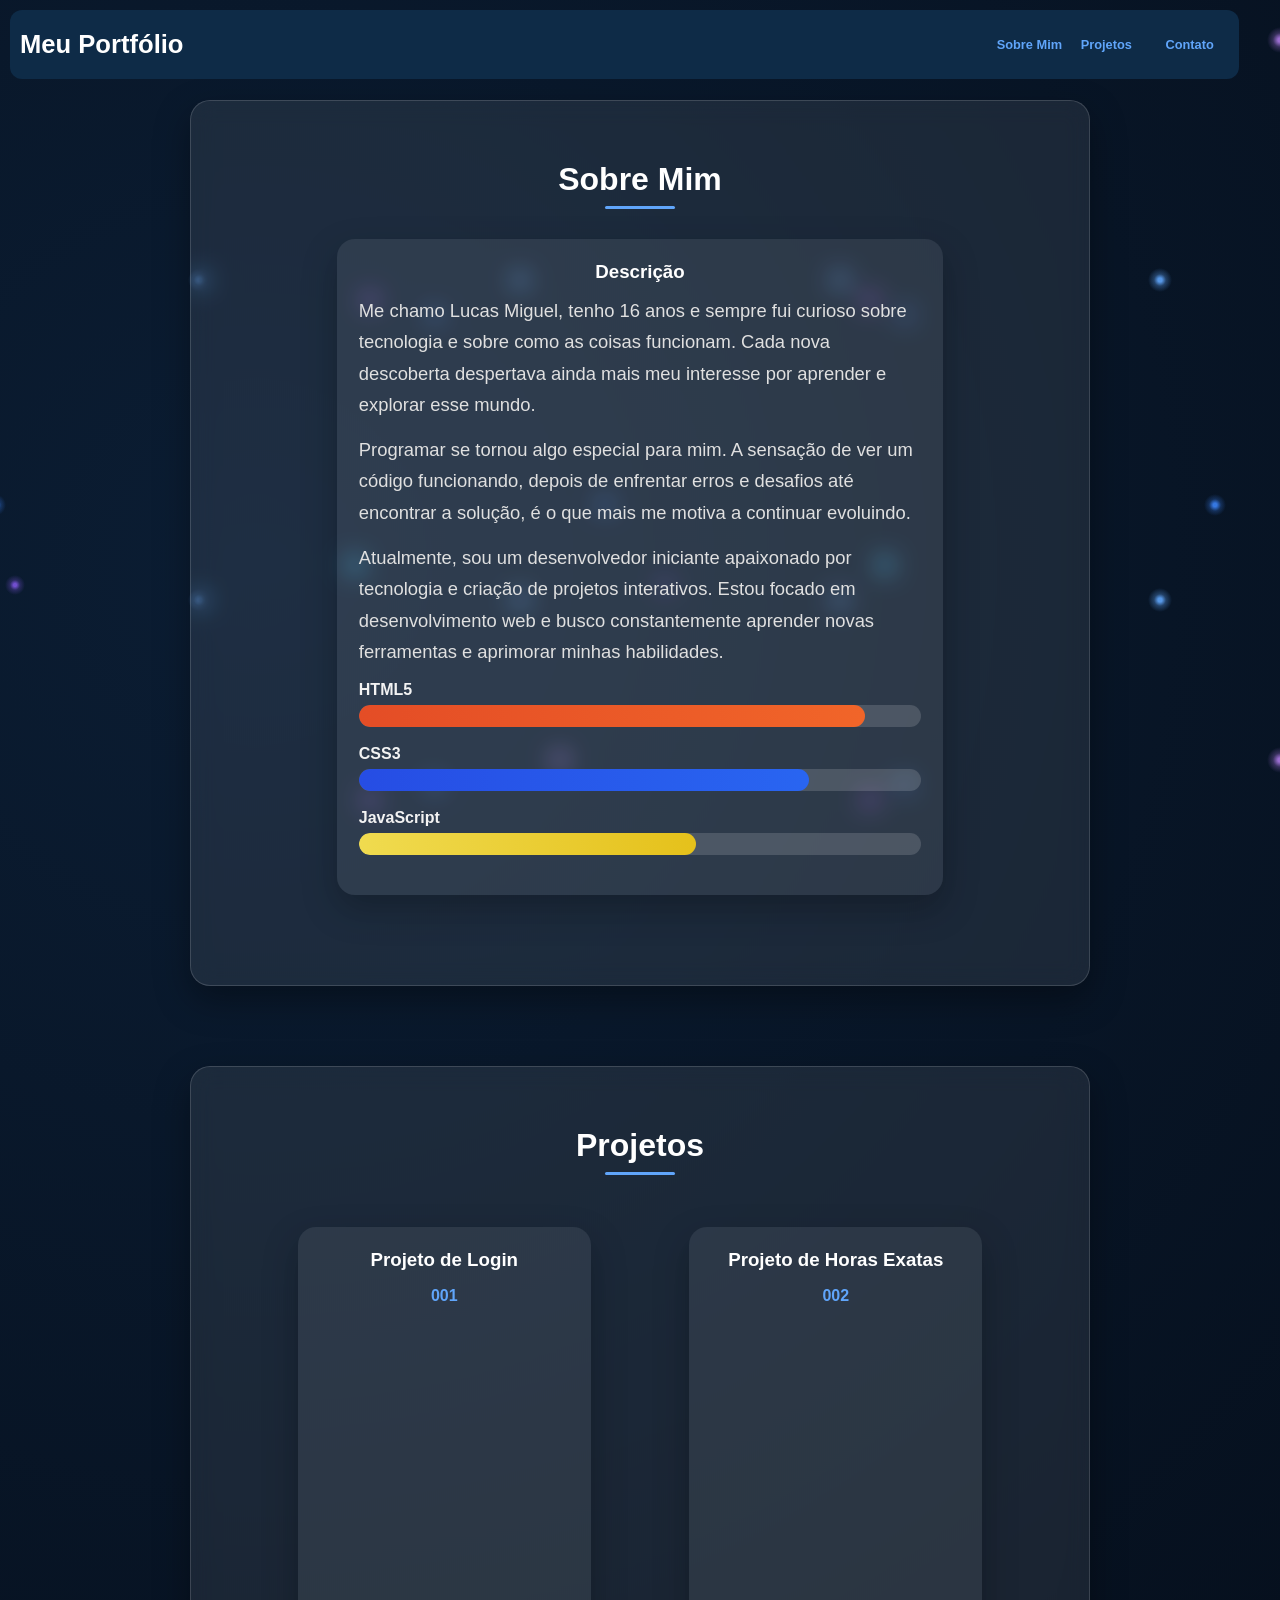
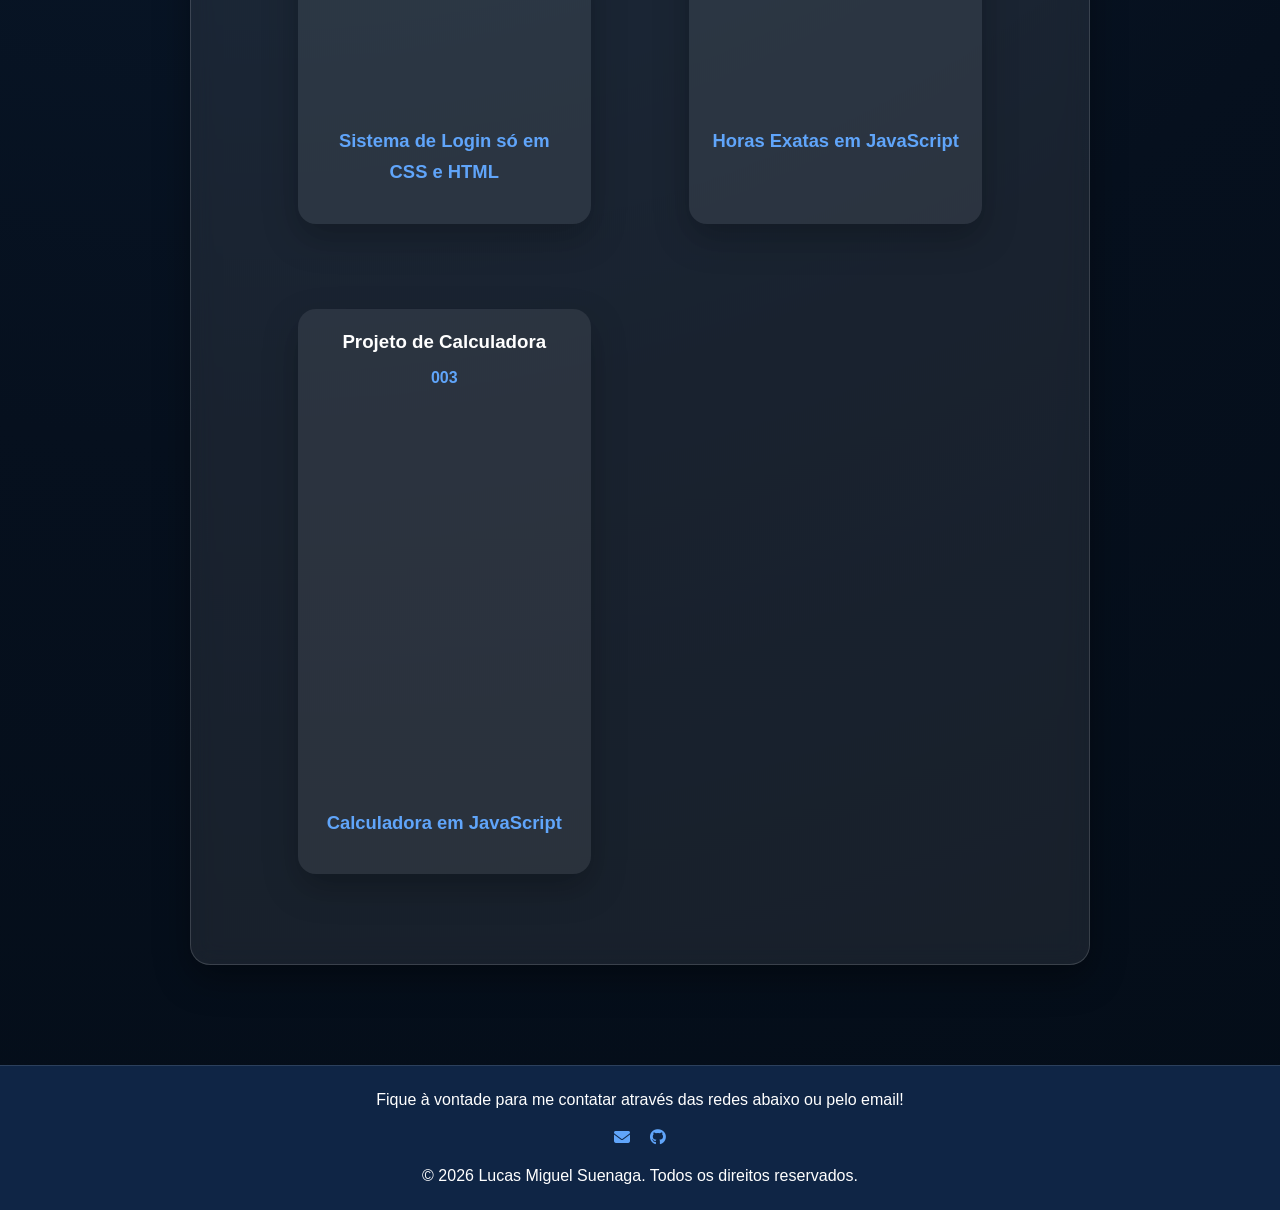
==== commit f59ca7f4: "Update index.html" ====
--- a/projeto/index.html
+++ b/projeto/index.html
@@ -73,7 +73,7 @@
     
                 </article>
     
-                <article class="projeto-card" id="projeto2">/
+                <article class="projeto-card" id="projeto2">
                         <div>
                           <h3>Projeto de Horas Exatas</h3>
                           <a href="https://lumivivos.github.io/Projetos-Pequenos/index/002.html" target="projeto-calculadora">002</a>
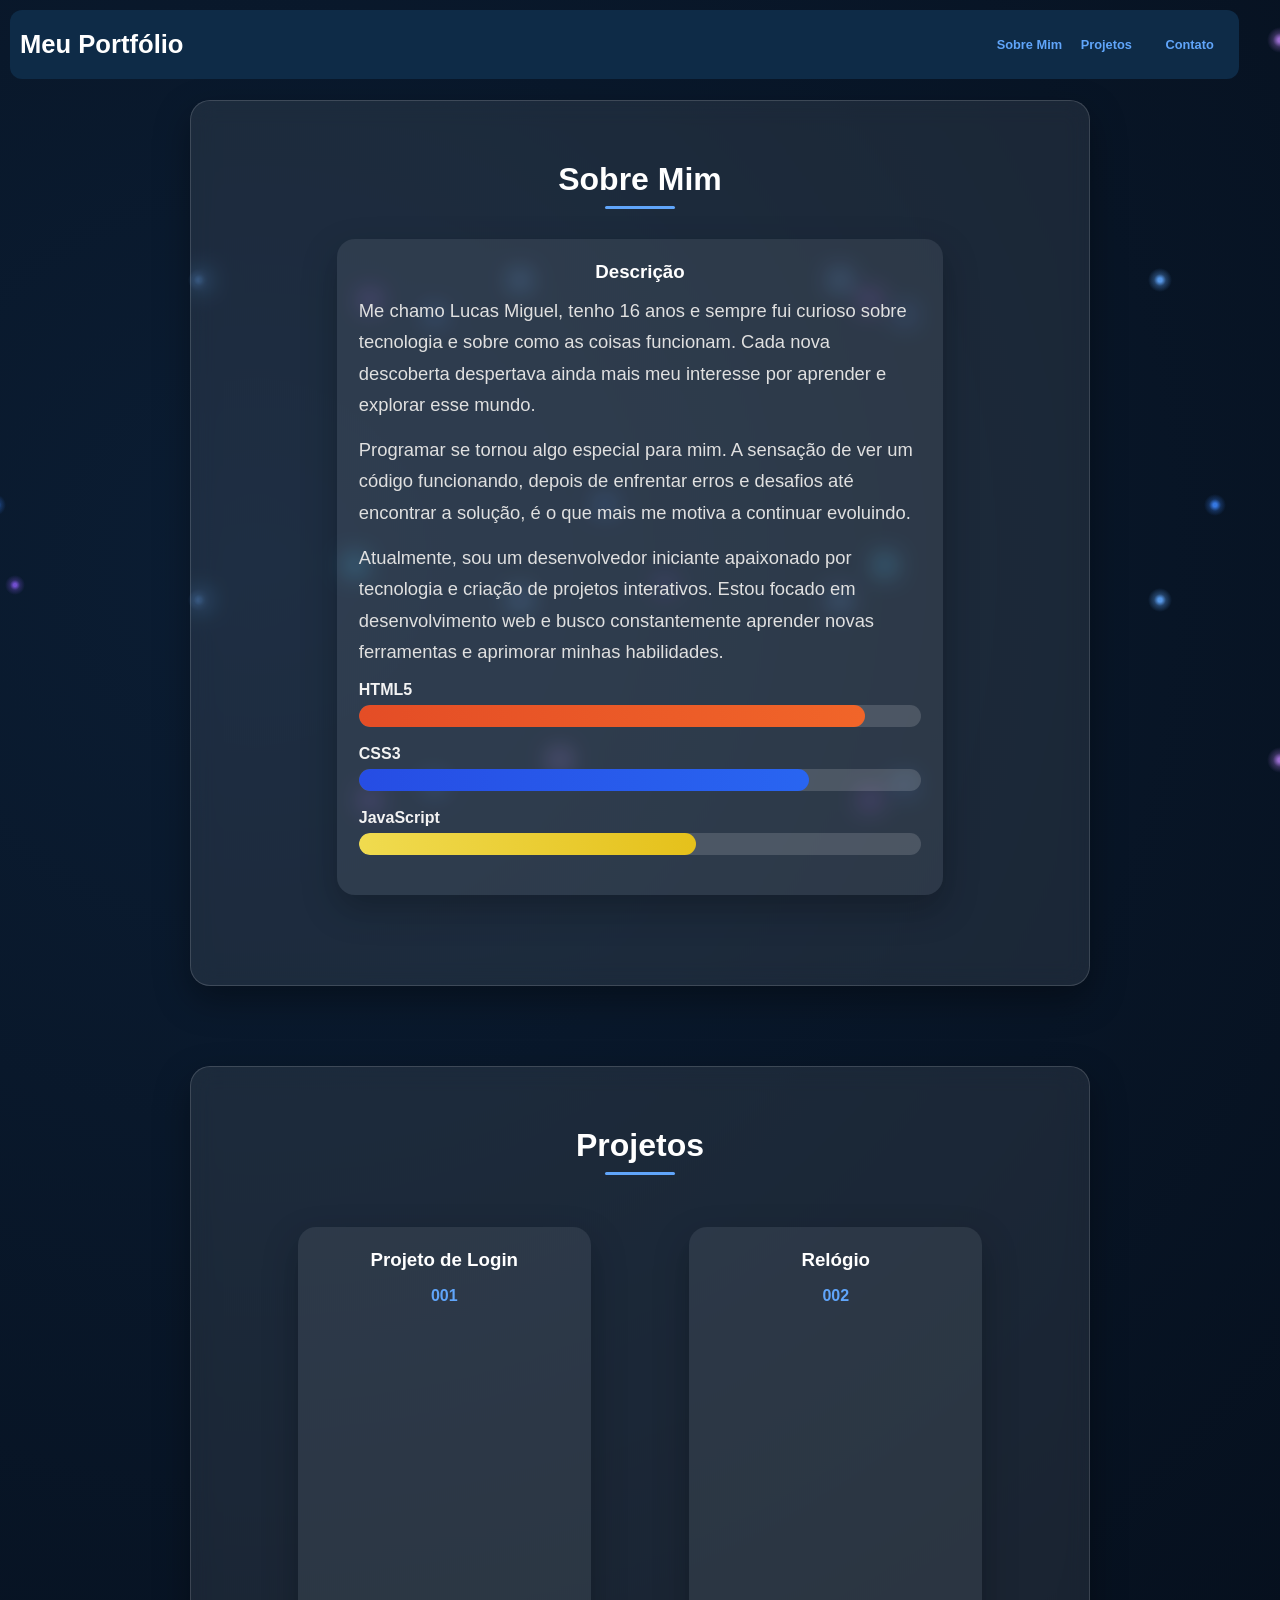
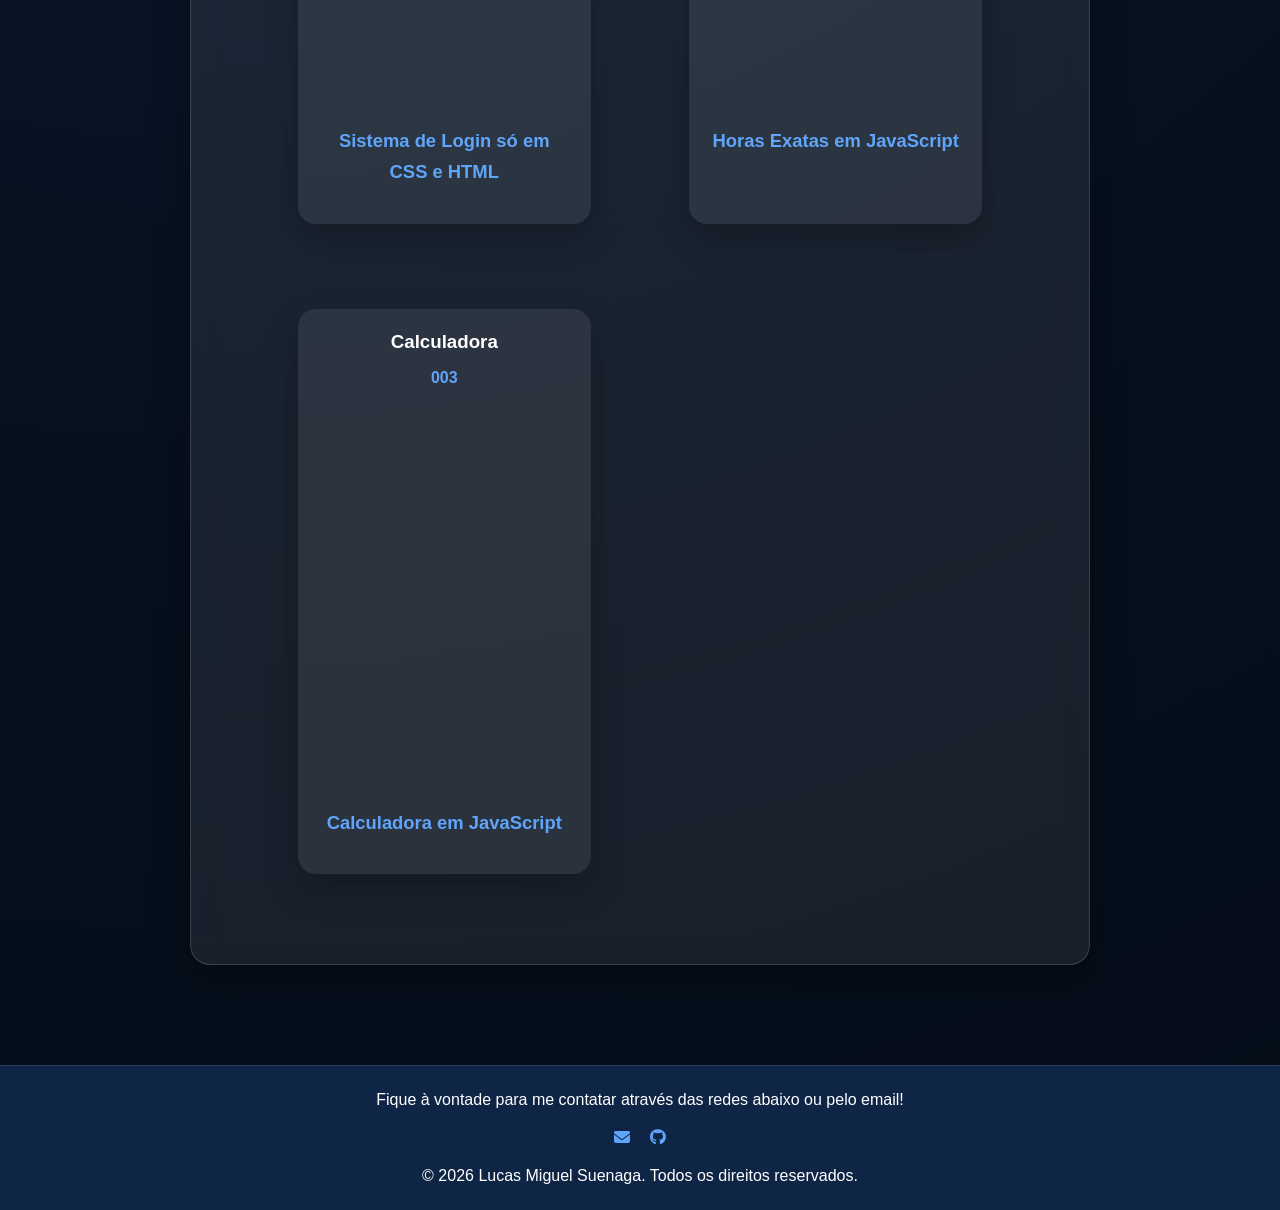
==== commit e2084ae9: "Update index.html" ====
--- a/projeto/index.html
+++ b/projeto/index.html
@@ -75,7 +75,7 @@
     
                 <article class="projeto-card" id="projeto2">
                         <div>
-                          <h3>Projeto de Horas Exatas</h3>
+                          <h3>Relógio</h3>
                           <a href="https://lumivivos.github.io/Projetos-Pequenos/index/002.html" target="projeto-calculadora">002</a>
                           <iframe name="projeto-calculadora" width="auto" height="700" sandbox="allow-same-origin"></iframe>
                           <p><a href="https://lumivivos.github.io/Projetos-Pequenos/index/002.html" target="_blank">Horas Exatas em JavaScript</a></p>
@@ -85,7 +85,7 @@
                 <article class="projeto-card" id="projeto3">
     
                         <div>
-                          <h3>Projeto de Calculadora</h3>
+                          <h3>Calculadora</h3>
                           <a href="https://lumivivos.github.io/Projetos-Pequenos/index/003.html" target="projeto-horas">003</a>
                           <iframe name="projeto-horas" width="auto" height="700" sandbox="allow-same-origin"></iframe>
                           <p><a href="https://lumivivos.github.io/Projetos-Pequenos/index/003.html" target="_blank">Calculadora em JavaScript</a></p>
